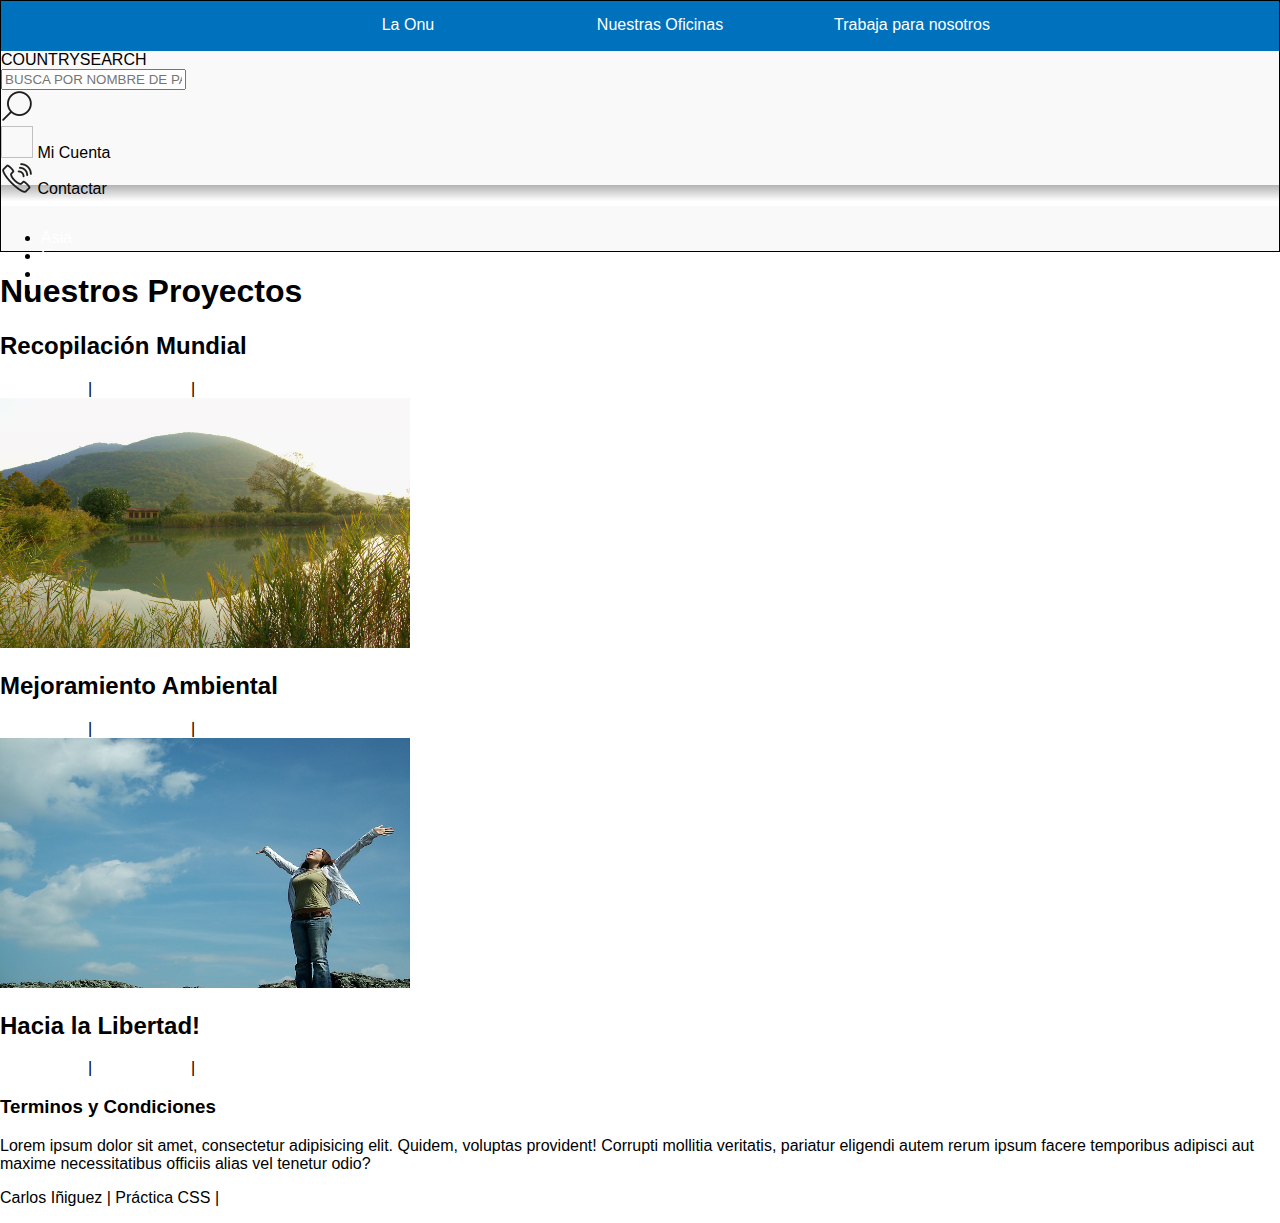
==== 01-HTML5/03-Practica_HTML-CSS/index.html @ 7b6825c1 "add css styles in web practice" ====
<!DOCTYPE html>
<html lang="en">

<head>
    <meta charset="UTF-8">
    <meta name="viewport" content="width=device-width, initial-scale=1.0">
    <title>Document</title>
    <link href="css/styles.css" rel="stylesheet" type="text/css">
</head>

<body>
    <header>
        <!-- PRIMERA PARTE PNG -->
        <div id="enlaces" class="colorweb">
            <ul>
                <li><a href="#">La Onu</a></li>
                <li><a href="#">Nuestras Oficinas</a></li>
                <li><a href="#">Trabaja para nosotros</a></li>
            </ul>
        </div>
        <div>
            <!-- SEGUNDA PARTE PNG -->
            <div>COUNTRYSEARCH</div>
            <div>
                <input type="text" placeholder="BUSCA POR NOMBRE DE PAÍS">
                <div>
                    <img src="img/buscar.png" width="32" height="32" alt="">
                </div>
            </div>
            <div>
                <img ¡src="img/user.png" width="32" height="32" alt="">
                <span>Mi Cuenta</span>
            </div>
            <div>
                <img src="img/contactar.png" width="32" height="32" alt="">
                <span>Contactar</span>
            </div>
        </div>
        <!-- TERCERA PARTE PNG -->
        <nav>
            <ul>
                <li><a href="#">Asia</a></li>
                <li><a href="#">Europa</a></li>
                <li><a href="#">América</a></li>
                <li><a href="#">Oceanía</a></li>
            </ul>
        </nav>
    </header>
    <div>
        <div>
        </div>
        <section>
            <h1>Nuestros Proyectos</h1>
            <div>
                <imgsrc="img/recopilacion.jpg" alt="">
                <div>
                    <h2>Recopilación Mundial</h2>
                    <span><a href="#">Descripcion</a></span> | 
                    <span><a href="#">Auspiciantes</a></span> | 
                    <span><a href="#">Miembros</a></span>
                </div>
            </div>
            <div>
                <img src="img/ambiente.jpg" width="410" height="250"alt="">
                <div>
                    <h2>Mejoramiento Ambiental</h2>
                    <span><a href="#">Descripcion</a></span> | 
                    <span><a href="#">Auspiciantes</a></span> | 
                    <span><a href="#">Miembros</a></span>
                </div>
            </div>
            <div>
                <img src="img/libertad.jpg" width="410" height="250"alt="">
                <div>
                    <h2>Hacia la Libertad!</h2>
                    <span><a href="#">Descripcion</a></span> | 
                    <span><a href="#">Auspiciantes</a></span> | 
                    <span><a href="#">Miembros</a></span>
                </div>
            </div>
        </section>
    </div>
    <div>
        <h3>Terminos y Condiciones</h3>
        <p>Lorem ipsum dolor sit amet, consectetur adipisicing elit. Quidem, voluptas provident!
            Corrupti mollitia veritatis, pariatur eligendi autem rerum ipsum facere temporibus adipisci aut maxime
            necessitatibus officiis alias vel tenetur odio?</p>
        <p>Carlos Iñiguez | Práctica CSS | <a href="https://www.epn.edu.ec">Escuela Politécnica
                Nacional</a></p>
    </div>

</body>

</html>
---- 01-HTML5/03-Practica_HTML-CSS/css/styles.css ----
/*--------- SECCION 1 ---------------*/
header{height:250px;border:1px solid #000000;background-image: url(../img/sombra_03.png);}
#enlaces{ width:100%;height: 50px;text-align: center;}
#enlaces ul{list-style-type: none; text-align: center;margin:0;padding-top:15px;}
#enlaces li{display: inline-block;width:20%;}
body{font-family:Arial, Helvetica, sans-serif;margin:auto;}
.colorweb{ background: #0071bc;}
a{color:white; text-decoration: none;}
/*--------- SECCION 2 ---------------*/
/* Generales */
.flotar_iz{float:left}
.flotar_der{float:right}
/*LOGO*/
@font-face{
    font-family:pepito;
    font-style:normal;
    font-weight:normal;
    src:url(../fonts/new_zelek_[allfont.es].ttf);
}

#logo{
    height: 56px;
    width:380px;
    font-family: pepito;
    color:white;
    text-align: center;
    padding: 12px 0 0 0;
    margin:5px 5px 0 20px;
    font-size: 30px;
}
/*texto buscar*/
.input_buscar{
    width:500px;
    height:64px;
    font-size:1.9rem;
    background:#edeff1;
    border: 1px solid #d4d7d9;
    margin:5px 0 0 0;
}
/*Iconos*/
.icono{ width:72px; height: 56px; padding-top: 10px;}
.icono span{font-size:14px; display: block;}

/*--------- SECCION 3 ---------------*/
/** NAV **/
nav{ clear:both; padding-top: 15px;}
nav ul.menu{ list-style-type:none; text-align: center;}
ul.menu li{ display: inline-block; width: 22%;}
ul.menu li a{color:#666666;display: block;}
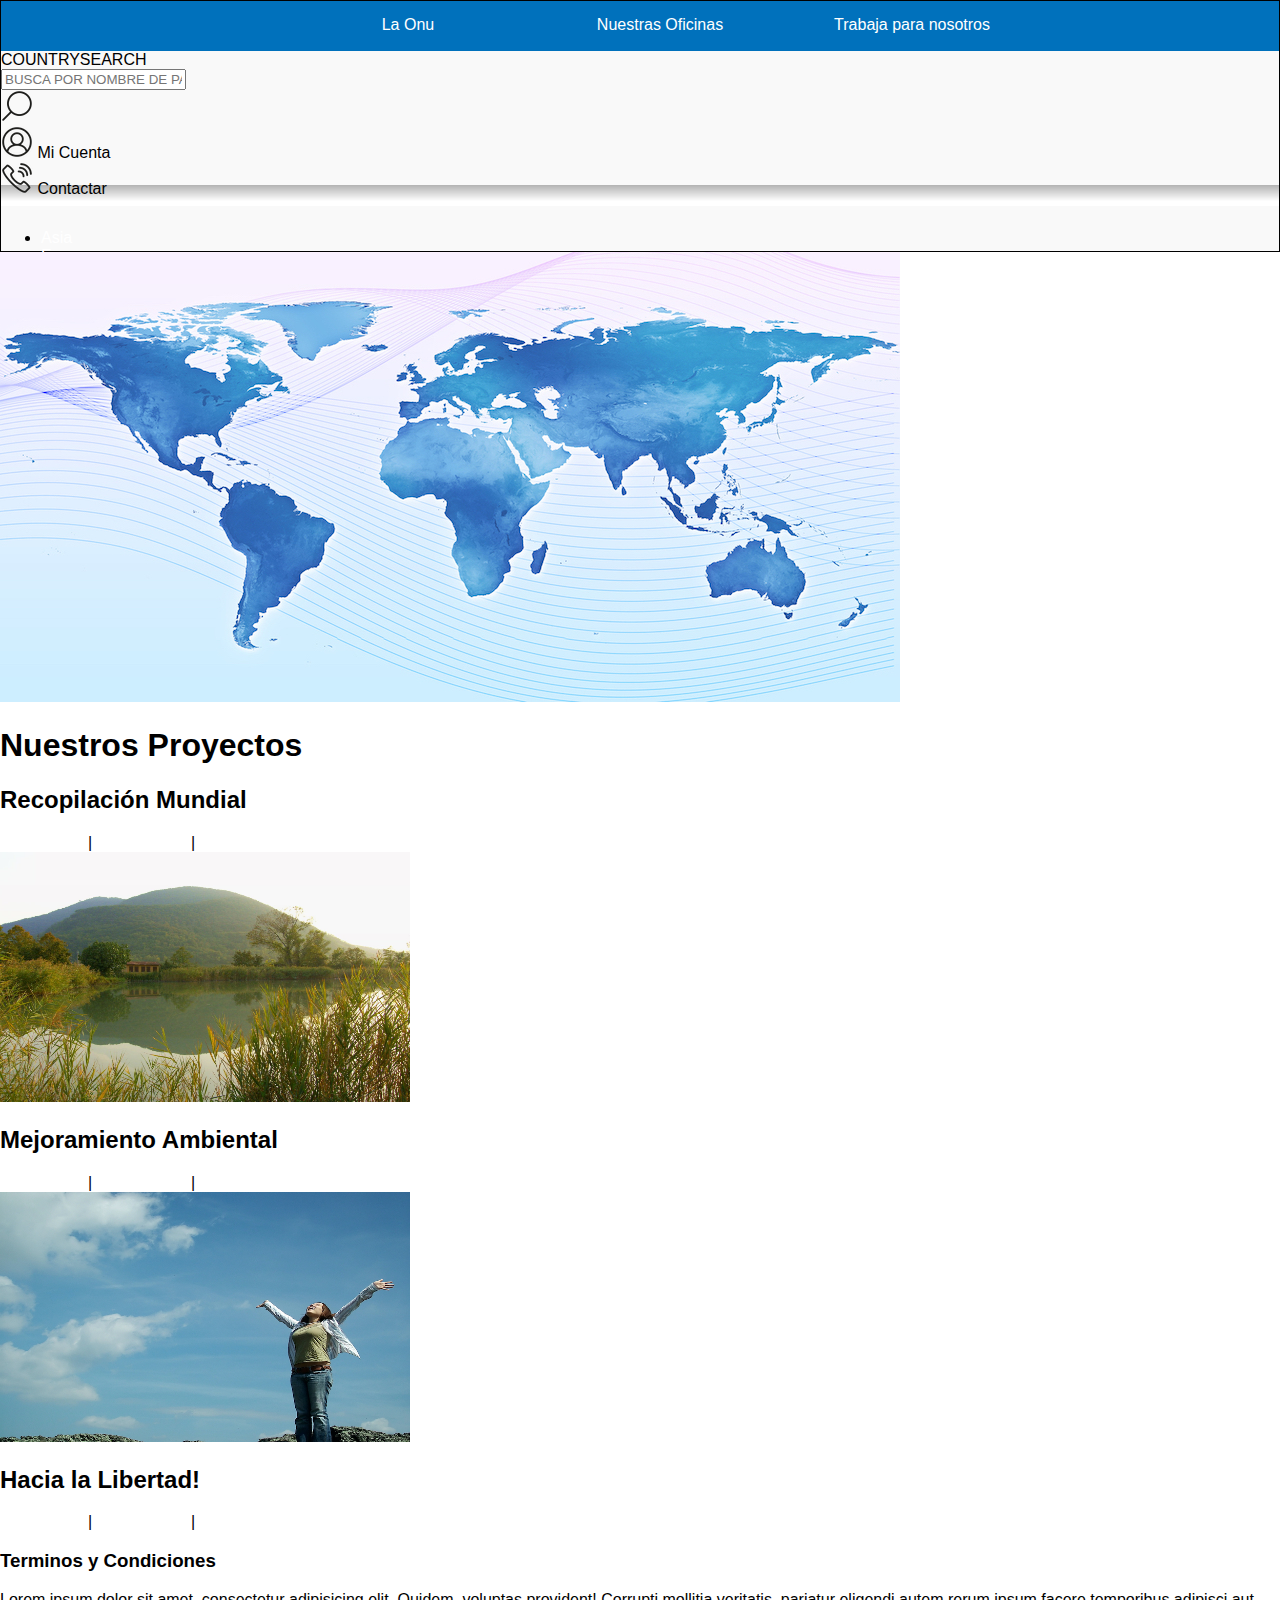
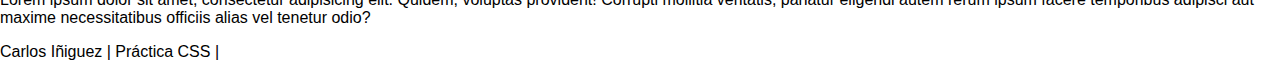
==== commit 1924ee0d: "update web practice HTML - CSS" ====
--- a/01-HTML5/03-Practica_HTML-CSS/index.html
+++ b/01-HTML5/03-Practica_HTML-CSS/index.html
@@ -28,7 +28,7 @@
                 </div>
             </div>
             <div>
-                <img ¡src="img/user.png" width="32" height="32" alt="">
+                <img src="img/user.png" width="32" height="32" alt="">
                 <span>Mi Cuenta</span>
             </div>
             <div>
@@ -48,6 +48,7 @@
     </header>
     <div>
         <div>
+            <img src="img/mapamundi.jpg">
         </div>
         <section>
             <h1>Nuestros Proyectos</h1>
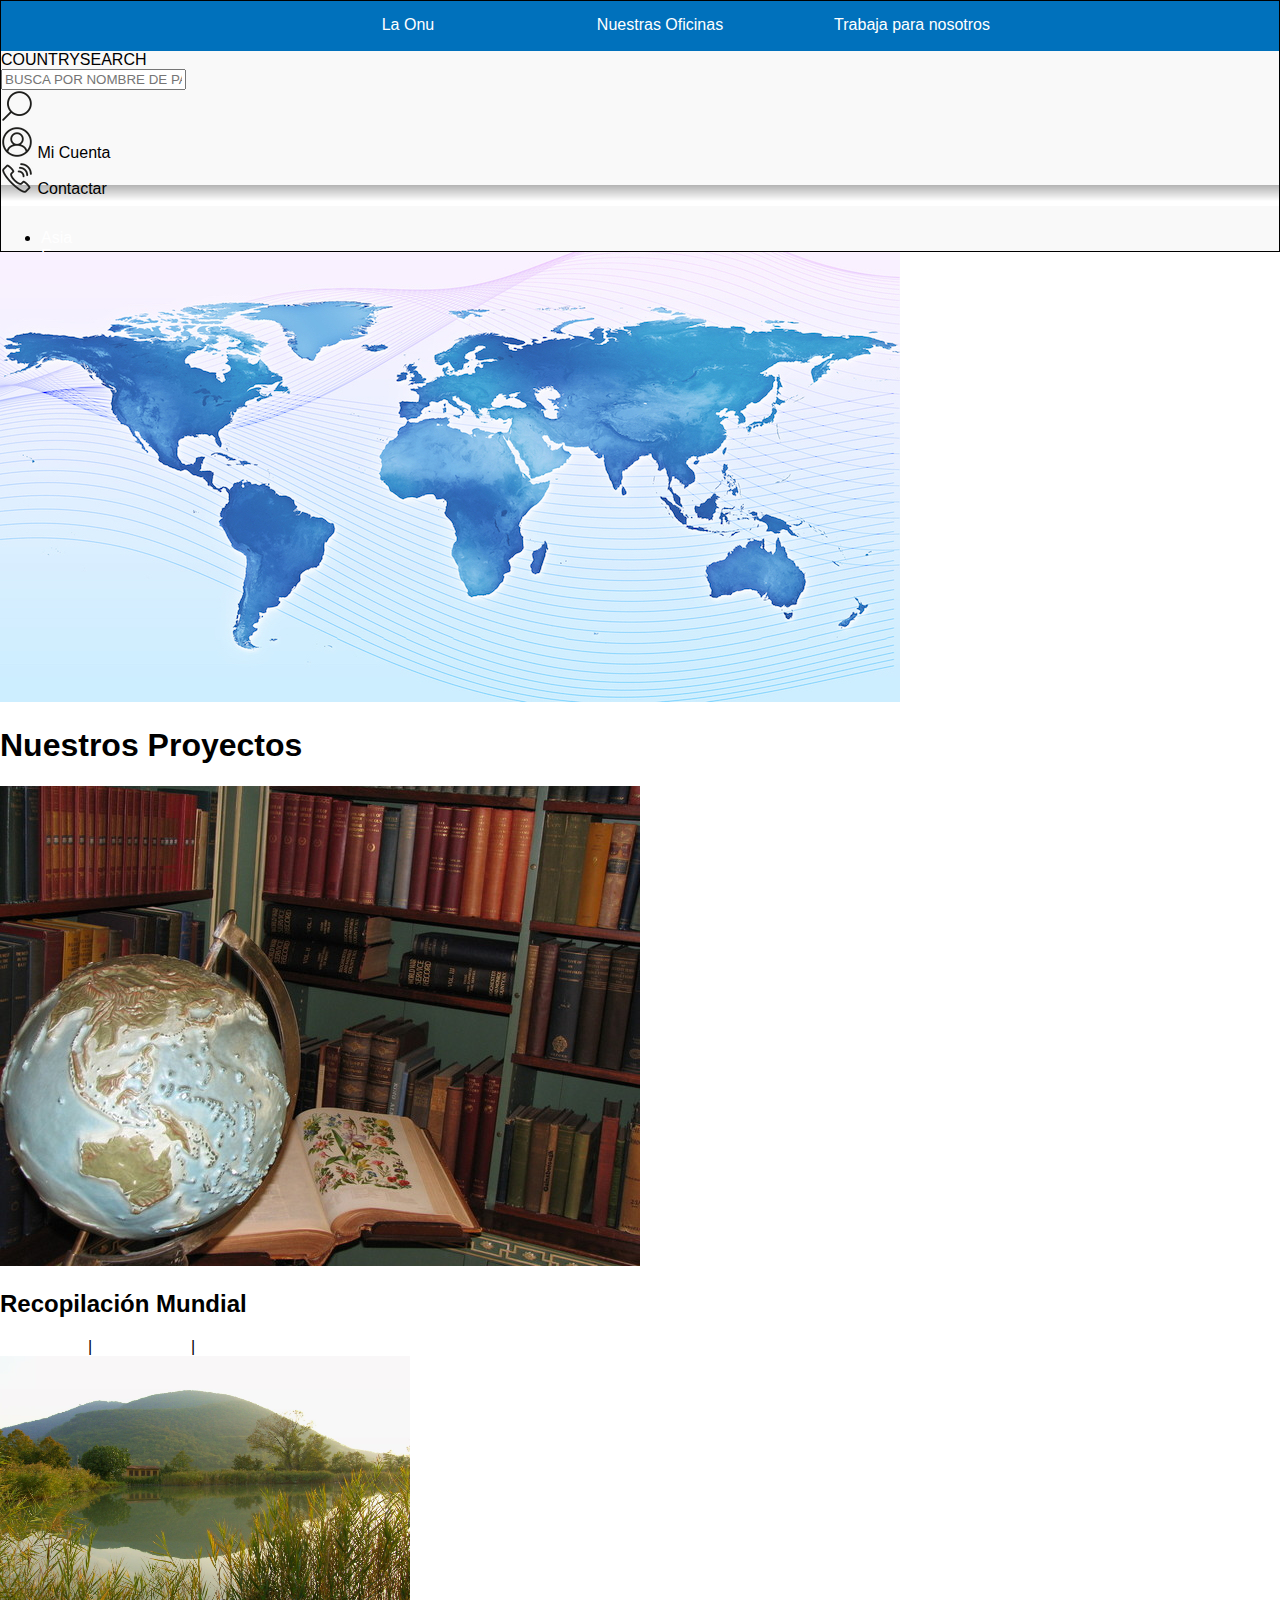
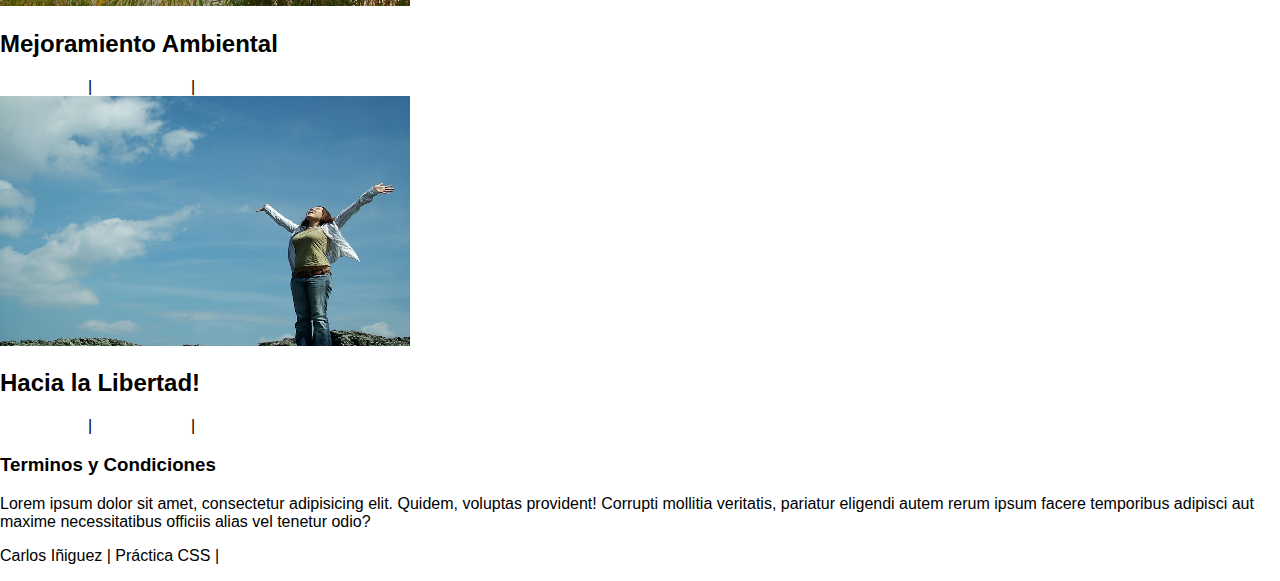
==== commit 51103cc6: "update index.html syntax" ====
--- a/01-HTML5/03-Practica_HTML-CSS/index.html
+++ b/01-HTML5/03-Practica_HTML-CSS/index.html
@@ -53,7 +53,7 @@
         <section>
             <h1>Nuestros Proyectos</h1>
             <div>
-                <imgsrc="img/recopilacion.jpg" alt="">
+                <img src="img/recopilacion.jpg" alt="">
                 <div>
                     <h2>Recopilación Mundial</h2>
                     <span><a href="#">Descripcion</a></span> | 
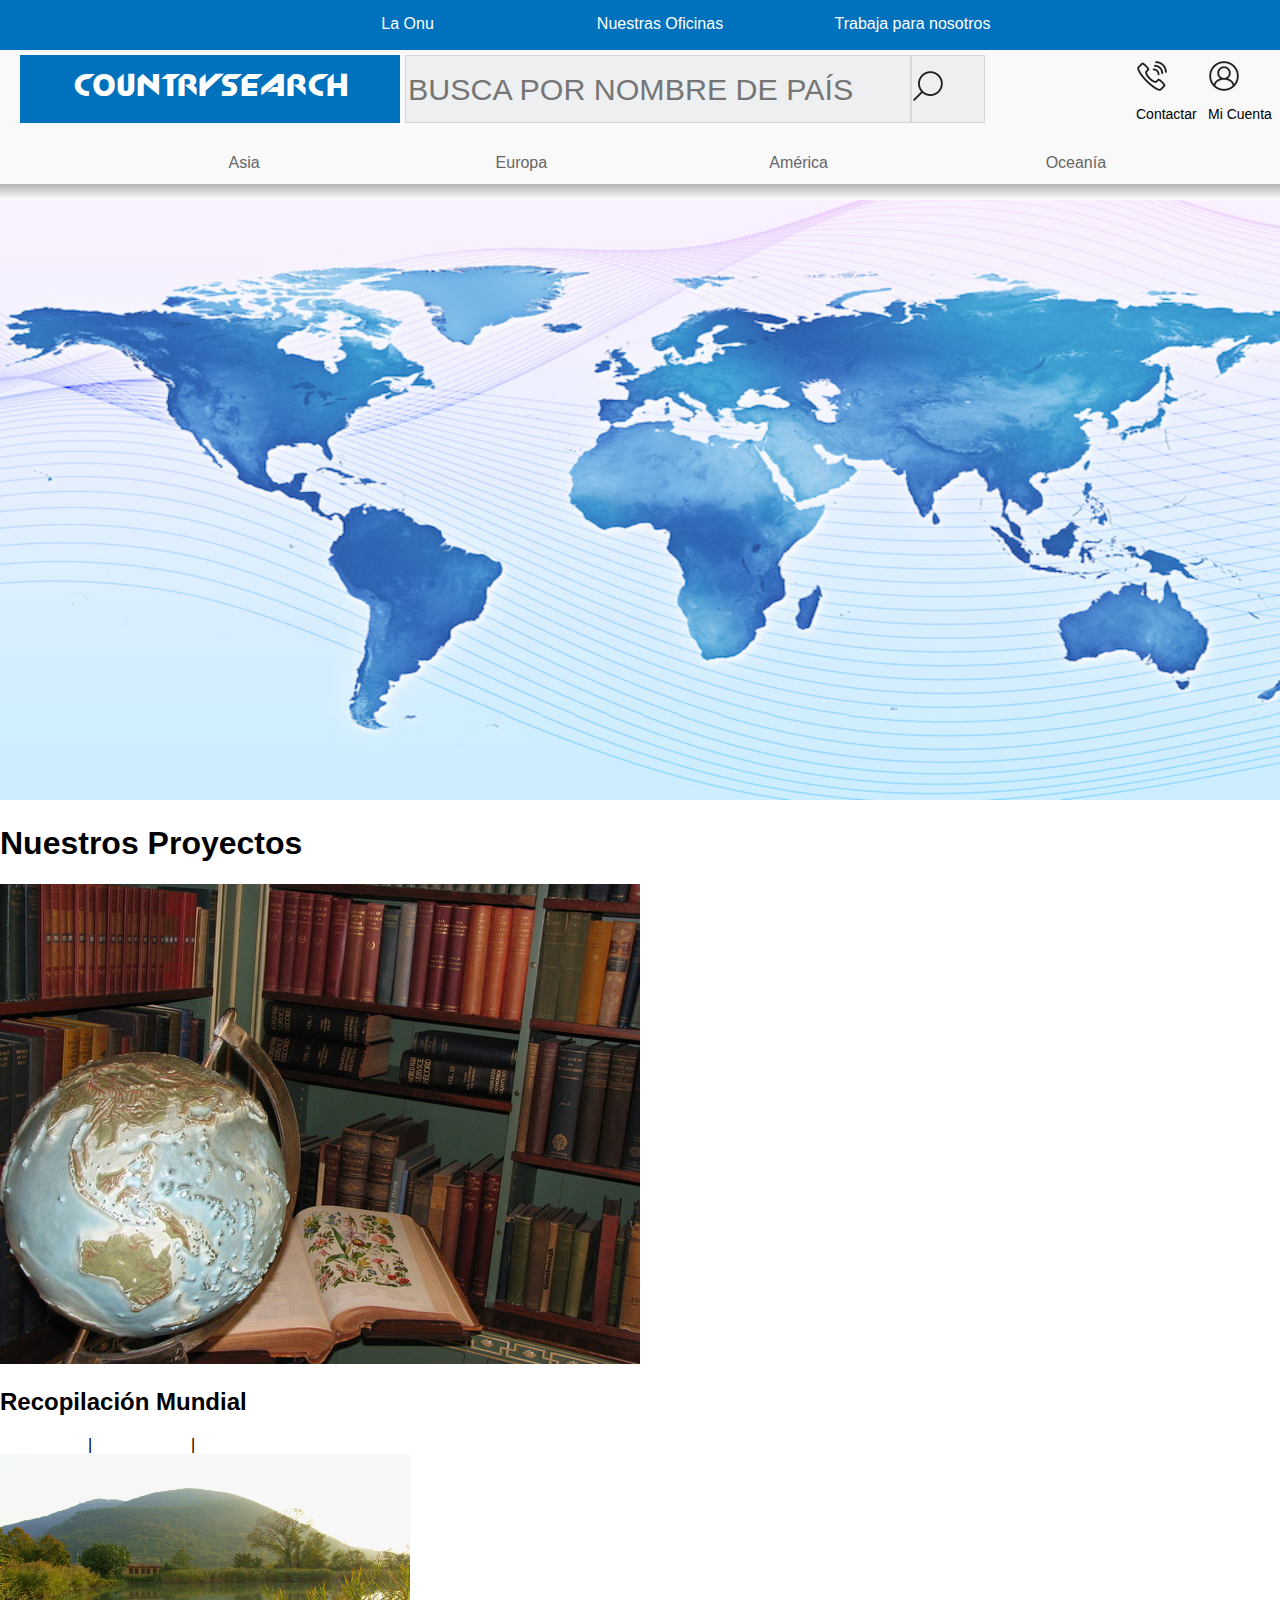
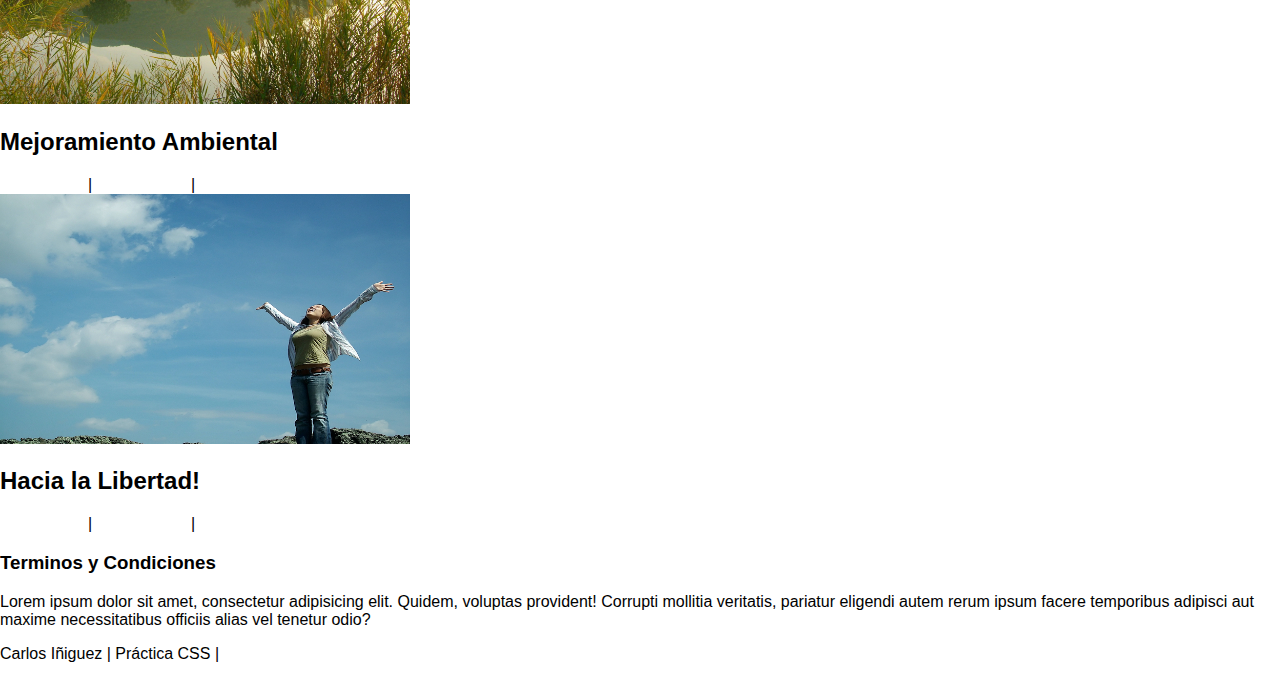
==== commit f94987e0: "update styles" ====
--- a/01-HTML5/03-Practica_HTML-CSS/index.html
+++ b/01-HTML5/03-Practica_HTML-CSS/index.html
@@ -20,25 +20,25 @@
         </div>
         <div>
             <!-- SEGUNDA PARTE PNG -->
-            <div>COUNTRYSEARCH</div>
-            <div>
-                <input type="text" placeholder="BUSCA POR NOMBRE DE PAÍS">
-                <div>
-                    <img src="img/buscar.png" width="32" height="32" alt="">
+            <div id="logo" class="flotar_iz colorweb">COUNTRYSEARCH</div>
+            <div class="flotar_iz">
+                <input class="input_buscar" type="text" placeholder="BUSCA POR NOMBRE DE PAÍS">
+                <div class="flotar_der icono input_buscar">
+                    <img src="img/buscar.png" align="center" width="32" height="32" alt="img-buscar">
                 </div>
             </div>
-            <div>
-                <img src="img/user.png" width="32" height="32" alt="">
-                <span>Mi Cuenta</span>
+            <div class="flotar_der icono">
+                <img src="img/user.png" alt="icono-user">
+                <span class="icono">Mi Cuenta</span>
             </div>
-            <div>
-                <img src="img/contactar.png" width="32" height="32" alt="">
-                <span>Contactar</span>
+            <div class="flotar_der icono">
+                <img src="img/contactar.png" align="center-right" alt="icono-contactar">
+                <span class="icono">Contactar</span>
             </div>
         </div>
         <!-- TERCERA PARTE PNG -->
         <nav>
-            <ul>
+            <ul class="menu">
                 <li><a href="#">Asia</a></li>
                 <li><a href="#">Europa</a></li>
                 <li><a href="#">América</a></li>
@@ -46,9 +46,9 @@
             </ul>
         </nav>
     </header>
-    <div>
-        <div>
-            <img src="img/mapamundi.jpg">
+    <div >
+        <div align="center">
+            <img src="img/mapamundi.jpg" width="1350" height="600">
         </div>
         <section>
             <h1>Nuestros Proyectos</h1>
--- a/01-HTML5/03-Practica_HTML-CSS/css/styles.css
+++ b/01-HTML5/03-Practica_HTML-CSS/css/styles.css
@@ -1,6 +1,6 @@
 
 /*--------- SECCION 1 ---------------*/
-header{height:250px;border:1px solid #000000;background-image: url(../img/sombra_03.png);}
+header{height:200px;background-image: url(../img/sombra_03.png);}
 #enlaces{ width:100%;height: 50px;text-align: center;}
 #enlaces ul{list-style-type: none; text-align: center;margin:0;padding-top:15px;}
 #enlaces li{display: inline-block;width:20%;}
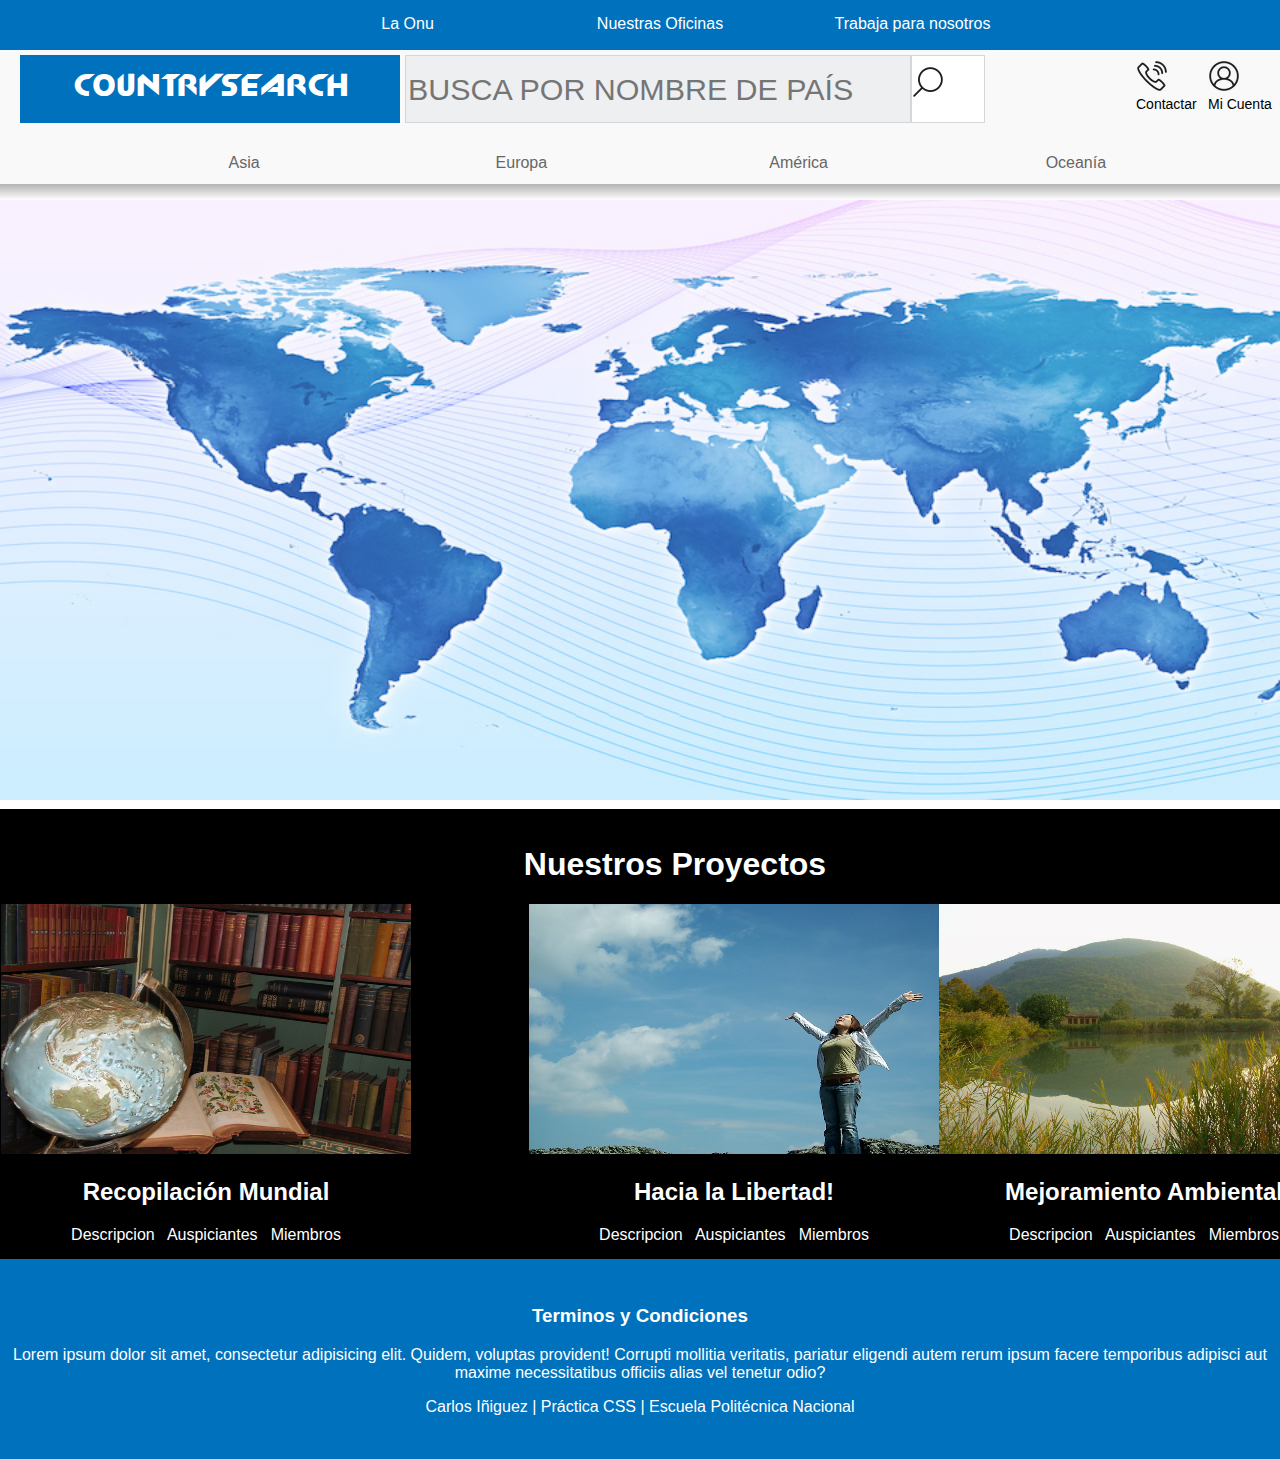
==== commit 4f95f2ff: "update styles" ====
--- a/01-HTML5/03-Practica_HTML-CSS/index.html
+++ b/01-HTML5/03-Practica_HTML-CSS/index.html
@@ -23,17 +23,17 @@
             <div id="logo" class="flotar_iz colorweb">COUNTRYSEARCH</div>
             <div class="flotar_iz">
                 <input class="input_buscar" type="text" placeholder="BUSCA POR NOMBRE DE PAÍS">
-                <div class="flotar_der icono input_buscar">
-                    <img src="img/buscar.png" align="center" width="32" height="32" alt="img-buscar">
+                <div class="flotar_der icono input_buscar" style="background-color: white">
+                    <img src="img/buscar.png" width="32" height="32" alt="img-buscar">
                 </div>
             </div>
             <div class="flotar_der icono">
                 <img src="img/user.png" alt="icono-user">
-                <span class="icono">Mi Cuenta</span>
+                <span>Mi Cuenta</span>
             </div>
             <div class="flotar_der icono">
-                <img src="img/contactar.png" align="center-right" alt="icono-contactar">
-                <span class="icono">Contactar</span>
+                <img src="img/contactar.png" alt="icono-contactar">
+                <span >Contactar</span>
             </div>
         </div>
         <!-- TERCERA PARTE PNG -->
@@ -50,10 +50,10 @@
         <div align="center">
             <img src="img/mapamundi.jpg" width="1350" height="600">
         </div>
-        <section>
-            <h1>Nuestros Proyectos</h1>
-            <div>
-                <img src="img/recopilacion.jpg" alt="">
+        <section class="proyectos" style="text-align: center; ">
+            <h1 align="center">Nuestros Proyectos</h1>
+            <div class="flotar_iz">
+                <img src="img/recopilacion.jpg" width="410" height="250" alt="">
                 <div>
                     <h2>Recopilación Mundial</h2>
                     <span><a href="#">Descripcion</a></span> | 
@@ -61,8 +61,8 @@
                     <span><a href="#">Miembros</a></span>
                 </div>
             </div>
-            <div>
-                <img src="img/ambiente.jpg" width="410" height="250"alt="">
+            <div class="flotar_der">
+                <img src="img/ambiente.jpg" width="410" height="250" alt="">
                 <div>
                     <h2>Mejoramiento Ambiental</h2>
                     <span><a href="#">Descripcion</a></span> | 
@@ -70,8 +70,8 @@
                     <span><a href="#">Miembros</a></span>
                 </div>
             </div>
-            <div>
-                <img src="img/libertad.jpg" width="410" height="250"alt="">
+            <div class="flotar_der">
+                <img src="img/libertad.jpg" width="410" height="250" alt="">
                 <div>
                     <h2>Hacia la Libertad!</h2>
                     <span><a href="#">Descripcion</a></span> | 
@@ -81,7 +81,7 @@
             </div>
         </section>
     </div>
-    <div>
+    <div id="footer" class="colorweb" align="center">
         <h3>Terminos y Condiciones</h3>
         <p>Lorem ipsum dolor sit amet, consectetur adipisicing elit. Quidem, voluptas provident!
             Corrupti mollitia veritatis, pariatur eligendi autem rerum ipsum facere temporibus adipisci aut maxime
--- a/01-HTML5/03-Practica_HTML-CSS/css/styles.css
+++ b/01-HTML5/03-Practica_HTML-CSS/css/styles.css
@@ -11,6 +11,7 @@
 /* Generales */
 .flotar_iz{float:left}
 .flotar_der{float:right}
+.flotar_centro{float: inside}
 /*LOGO*/
 @font-face{
     font-family:pepito;
@@ -48,3 +49,37 @@
 nav ul.menu{ list-style-type:none; text-align: center;}
 ul.menu li{ display: inline-block; width: 22%;}
 ul.menu li a{color:#666666;display: block;}
+
+.proyectos{
+    width: 1350px;
+    height: 450px;
+    background-color: black;
+    align-content: center;
+    margin: 5px 0 0 0;
+    padding: 1px ;
+    box-sizing: border-box;
+}
+
+h1{
+    color: white;
+    padding: 0;
+}
+
+h2{
+    color: white;
+}
+
+h3{
+    color: white;
+}
+p{
+    color: white;
+}
+
+#footer{
+    width: 100%;
+    height: 200px;
+    box-sizing: border-box;
+    align-content: center;
+}
+
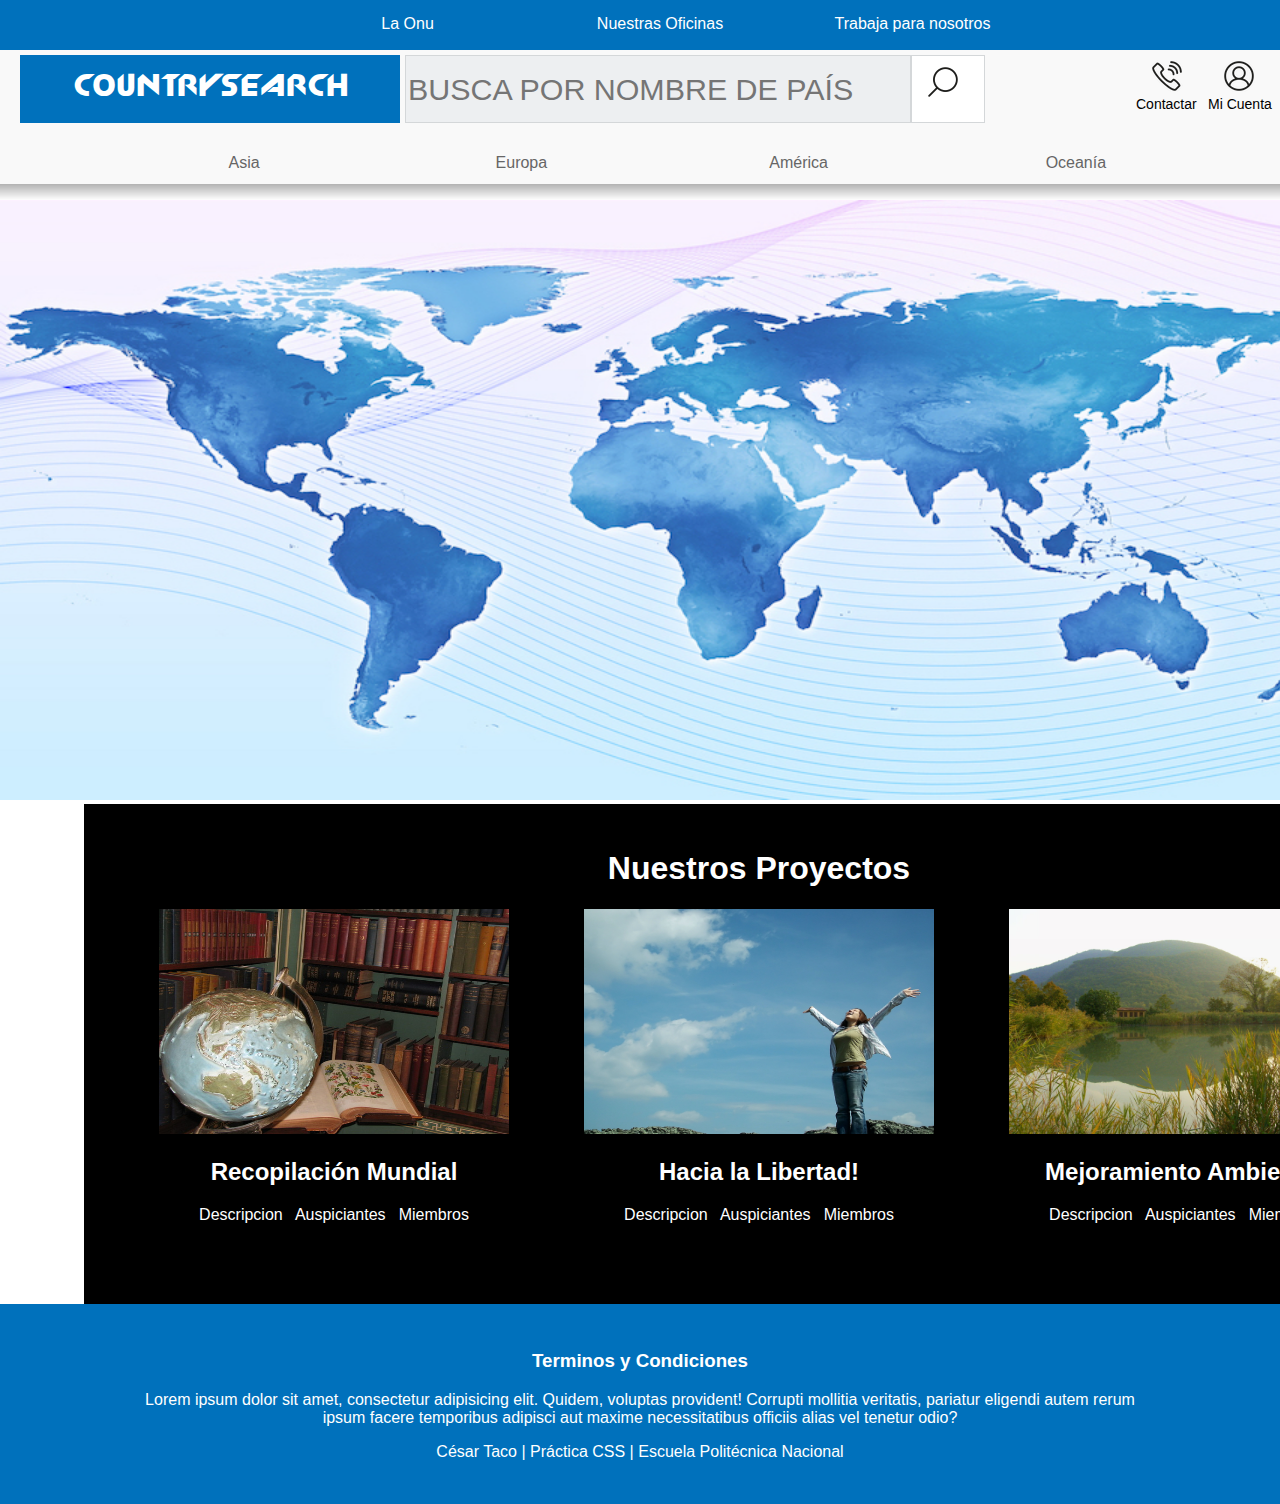
==== commit 809112fe: "Final update" ====
--- a/01-HTML5/03-Practica_HTML-CSS/index.html
+++ b/01-HTML5/03-Practica_HTML-CSS/index.html
@@ -24,15 +24,15 @@
             <div class="flotar_iz">
                 <input class="input_buscar" type="text" placeholder="BUSCA POR NOMBRE DE PAÍS">
                 <div class="flotar_der icono input_buscar" style="background-color: white">
-                    <img src="img/buscar.png" width="32" height="32" alt="img-buscar">
+                    <img class="iconoMargin" src="img/buscar.png" width="32" height="32" alt="img-buscar">
                 </div>
             </div>
             <div class="flotar_der icono">
-                <img src="img/user.png" alt="icono-user">
+                <img class="iconoMargin" src="img/user.png" alt="icono-user">
                 <span>Mi Cuenta</span>
             </div>
             <div class="flotar_der icono">
-                <img src="img/contactar.png" alt="icono-contactar">
+                <img class="iconoMargin" src="img/contactar.png" alt="icono-contactar">
                 <span >Contactar</span>
             </div>
         </div>
@@ -50,10 +50,10 @@
         <div align="center">
             <img src="img/mapamundi.jpg" width="1350" height="600">
         </div>
-        <section class="proyectos" style="text-align: center; ">
+        <section>
             <h1 align="center">Nuestros Proyectos</h1>
             <div class="flotar_iz">
-                <img src="img/recopilacion.jpg" width="410" height="250" alt="">
+                <img src="img/recopilacion.jpg" width="350" height="225" alt="">
                 <div>
                     <h2>Recopilación Mundial</h2>
                     <span><a href="#">Descripcion</a></span> | 
@@ -62,7 +62,7 @@
                 </div>
             </div>
             <div class="flotar_der">
-                <img src="img/ambiente.jpg" width="410" height="250" alt="">
+                <img src="img/ambiente.jpg" width="350" height="225" alt="">
                 <div>
                     <h2>Mejoramiento Ambiental</h2>
                     <span><a href="#">Descripcion</a></span> | 
@@ -70,8 +70,8 @@
                     <span><a href="#">Miembros</a></span>
                 </div>
             </div>
-            <div class="flotar_der">
-                <img src="img/libertad.jpg" width="410" height="250" alt="">
+            <div class="flotar_der" style="margin-right: 75px">
+                <img src="img/libertad.jpg" width="350" height="225" alt="">
                 <div>
                     <h2>Hacia la Libertad!</h2>
                     <span><a href="#">Descripcion</a></span> | 
@@ -81,12 +81,12 @@
             </div>
         </section>
     </div>
-    <div id="footer" class="colorweb" align="center">
+    <div id="footer" class="colorweb">
         <h3>Terminos y Condiciones</h3>
         <p>Lorem ipsum dolor sit amet, consectetur adipisicing elit. Quidem, voluptas provident!
             Corrupti mollitia veritatis, pariatur eligendi autem rerum ipsum facere temporibus adipisci aut maxime
             necessitatibus officiis alias vel tenetur odio?</p>
-        <p>Carlos Iñiguez | Práctica CSS | <a href="https://www.epn.edu.ec">Escuela Politécnica
+        <p>César Taco | Práctica CSS | <a href="https://www.epn.edu.ec">Escuela Politécnica
                 Nacional</a></p>
     </div>
 
--- a/01-HTML5/03-Practica_HTML-CSS/css/styles.css
+++ b/01-HTML5/03-Practica_HTML-CSS/css/styles.css
@@ -11,7 +11,6 @@
 /* Generales */
 .flotar_iz{float:left}
 .flotar_der{float:right}
-.flotar_centro{float: inside}
 /*LOGO*/
 @font-face{
     font-family:pepito;
@@ -40,8 +39,15 @@
     margin:5px 0 0 0;
 }
 /*Iconos*/
-.icono{ width:72px; height: 56px; padding-top: 10px;}
+.icono{
+    width:72px;
+    height: 56px;
+    padding-top: 10px;
+}
 .icono span{font-size:14px; display: block;}
+.iconoMargin{
+    margin: 0px 15px;
+}
 
 /*--------- SECCION 3 ---------------*/
 /** NAV **/
@@ -49,16 +55,6 @@
 nav ul.menu{ list-style-type:none; text-align: center;}
 ul.menu li{ display: inline-block; width: 22%;}
 ul.menu li a{color:#666666;display: block;}
-
-.proyectos{
-    width: 1350px;
-    height: 450px;
-    background-color: black;
-    align-content: center;
-    margin: 5px 0 0 0;
-    padding: 1px ;
-    box-sizing: border-box;
-}
 
 h1{
     color: white;
@@ -79,7 +75,18 @@
 #footer{
     width: 100%;
     height: 200px;
+    padding: 25px 125px;
+    align-content: center;
+    text-align: center;
     box-sizing: border-box;
-    align-content: center;
 }
-
+section {
+    width: 1350px;
+    height: 500px;
+    padding: 25px 75px;
+    margin-top: 0px;
+    margin-left: 84px;
+    text-align: center;
+    background-color: black;
+    box-sizing: border-box;
+}
